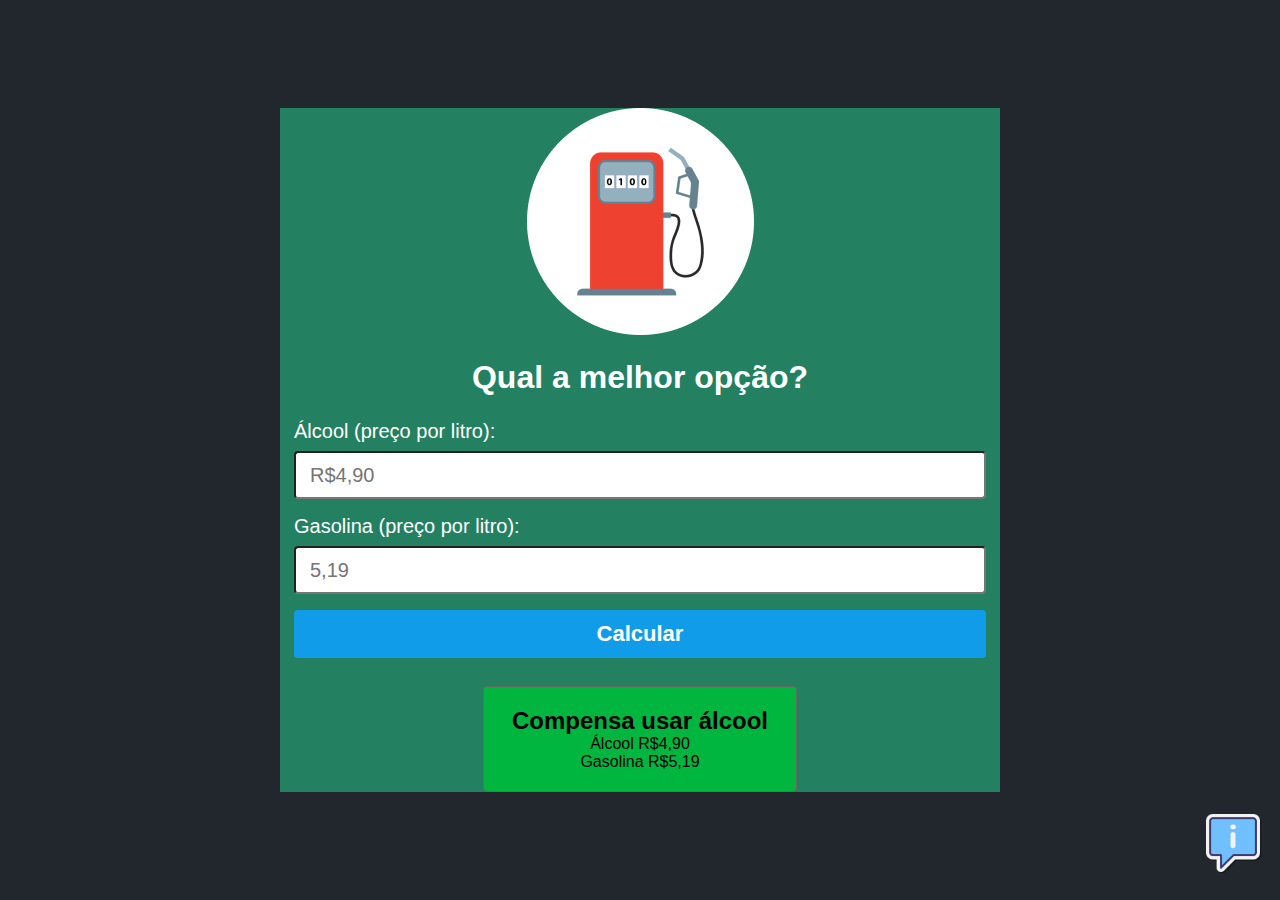
==== index.html @ 8e4d617e "Add files via upload" ====
<!DOCTYPE html>
<html lang="pt-br">
<head>
    <meta charset="UTF-8">
    <meta name="viewport" content="width=device-width, initial-scale=1.0">
    <meta name="keywords" content="Calculadora gasolina ou álcool">
    <link rel="stylesheet" href="style.css" />
    <title>Calculadora Álcool ou Gasolina</title>
  
</head>


<body>
   
<main class="container">
    <img class="logo" src="./assets/logo.png" alt="Logo da calculadora Gasolina ou Álcool
">
   <h1 class="title"> Qual a melhor opção?</h1> 
   <form class="form">
    <label>Álcool (preço por litro):</label>
    <input
        class="input"
        type="number"
        placeholder="R$4,90"
        min="1"
        step="0.01"
        required
        />

        <label>Gasolina (preço por litro):</label>
        <input
        class="input" 
          type="number"
          placeholder="5,19"
          min="1"
          step="0.1"
          required
          />

          <input class="button" type="submit" value="Calcular">
   </form>
   <section class="result">
    <span id="text-result">Compensa usar álcool</span>

    <span>Álcool R$4,90</span>
    <span>Gasolina R$5,19</span>
   </section>
</main>

<div class="info">
  <span class="tooltip"> Veja como é feito o cálculo</span>  
  <a href="#">
<img class="info-img" src="assets/info.png" alt="Veja como é feito o cálculo"/>
  </a>
</div>

</body>

</html>
---- style.css ----
*{
  margin: 0 auto; 
  font-family: sans-serif;
  box-sizing: border-box; 
}

body{
  background-color: #22272e;
  height: 100vh;
  display: flex;
  justify-content: center;
  align-items: center;
  flex-direction: column;
}

.container{
    background-color: rgb(35, 128, 97);

    max-width: 720px;
    display: flex;
    flex-direction: column;
    justify-content: center;
    align-items: center;
    padding: 0 14px; /* Distância interna do item*/


}

.logo{
    max-width: 227px;
}

.title{
    text-align: center;
    color: #fff;
    margin: 24px;
}

.form label{
    color: #fff;
    font-size: 20px;
}

.input{
    width: 100%;
    height: 48px;
    border-radius: 4px;
    font-size: 20px;
    padding: 0 14px;
    margin-top: 8px;
    margin-bottom: 16px;
}

.button{
    width: 100%;
    height: 48px;
    background-color: #119cea;
    cursor: pointer;
    border: 0;
    border-radius: 4px;
    color: #fff;
    font-size: 22px;
    font-weight: bold;
}

.result{
    background-color: #00b63e;
    max-width: 520px;
    padding: 20px 28px;
    text-align: center;
    margin-top: 28px;
    border-radius: 4px;
    display: flex;
    flex-direction: column;
    border: 1px solid #696969;
    user-select: none;
    transition: transform 0.8s;

}

.result:hover{
    transform: scale(1.1);
}

.result spa{
    color: #fff;
    margin-top: 8px;
}

#text-result{
    font-size: 24px;
    font-weight: bold;
}

.info{
  position: fixed;
  right: 14px;
  bottom: 22px;  
}

.info-img{
    width: 66px;
    height: 66px;
}

.tooltip{
    color: #fff;
    background-color: rgb(15,15,15);
    padding: 10px 8px;
    border-radius: 6px;
    position: relative;
    bottom: 28px;
    display: none;
}

.info:hover .tooltip{
    display: inline;
}
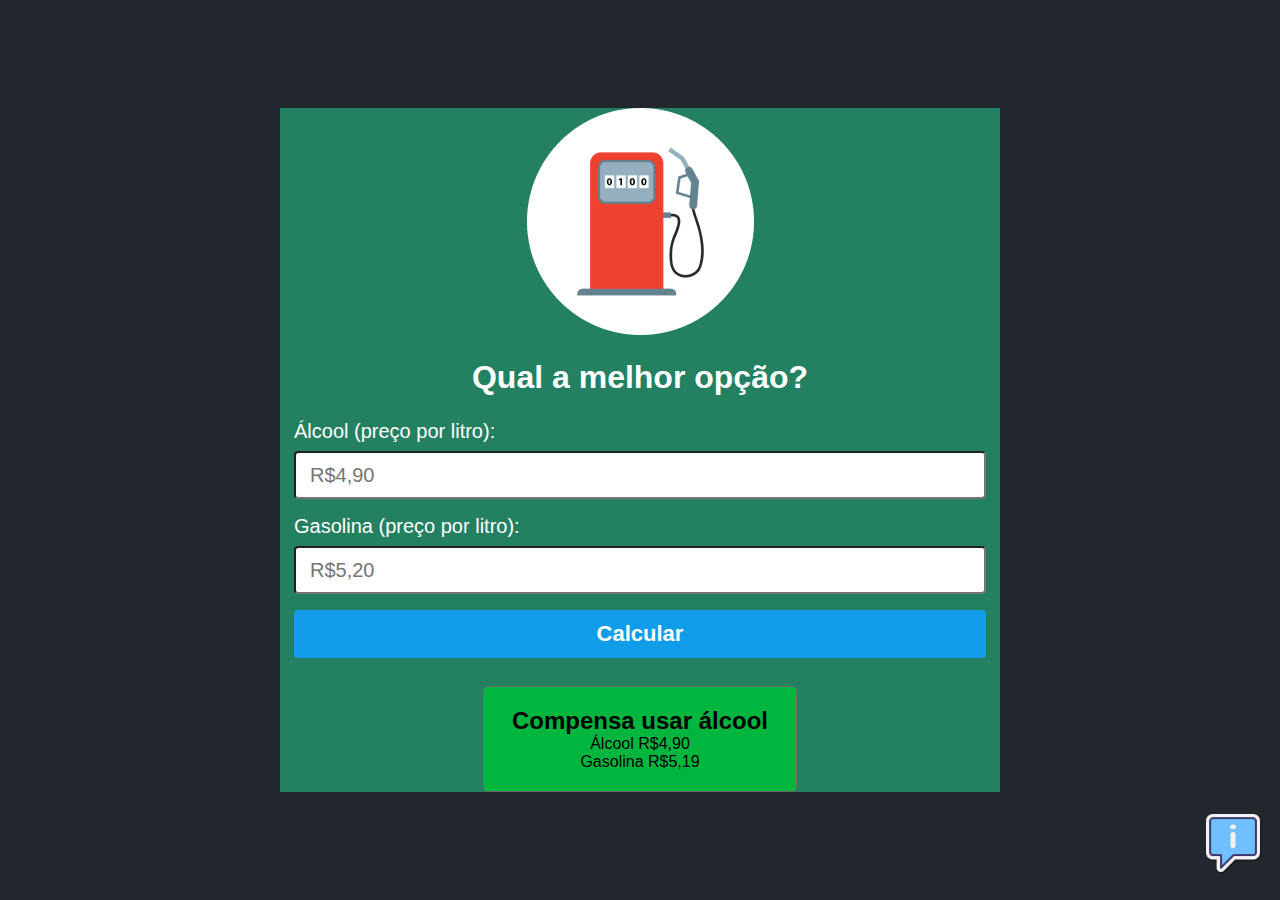
==== commit 6e8f9bf6: "Update index.html" ====
--- a/index.html
+++ b/index.html
@@ -16,9 +16,10 @@
     <img class="logo" src="./assets/logo.png" alt="Logo da calculadora Gasolina ou Álcool
 ">
    <h1 class="title"> Qual a melhor opção?</h1> 
-   <form class="form">
+   <form onsubmit="calcular(event)" class="form">
     <label>Álcool (preço por litro):</label>
     <input
+        id="alcool"
         class="input"
         type="number"
         placeholder="R$4,90"
@@ -29,9 +30,10 @@
 
         <label>Gasolina (preço por litro):</label>
         <input
-        class="input" 
+          id="gasolina"
+          class="input" 
           type="number"
-          placeholder="5,19"
+          placeholder="R$5,20"
           min="1"
           step="0.1"
           required
@@ -39,21 +41,21 @@
 
           <input class="button" type="submit" value="Calcular">
    </form>
-   <section class="result">
+   <section id= "content-result" class="result hide">
     <span id="text-result">Compensa usar álcool</span>
 
-    <span>Álcool R$4,90</span>
-    <span>Gasolina R$5,19</span>
+    <span id="alcool-result">Álcool R$4,90</span>
+    <span id="gasolina-result">Gasolina R$5,19</span>
    </section>
 </main>
 
 <div class="info">
   <span class="tooltip"> Veja como é feito o cálculo</span>  
-  <a href="#">
+  <a href="calculo.html">
 <img class="info-img" src="assets/info.png" alt="Veja como é feito o cálculo"/>
   </a>
 </div>
-
+<script src="scrip.js"></script>
 </body>
 
-</html>+</html>
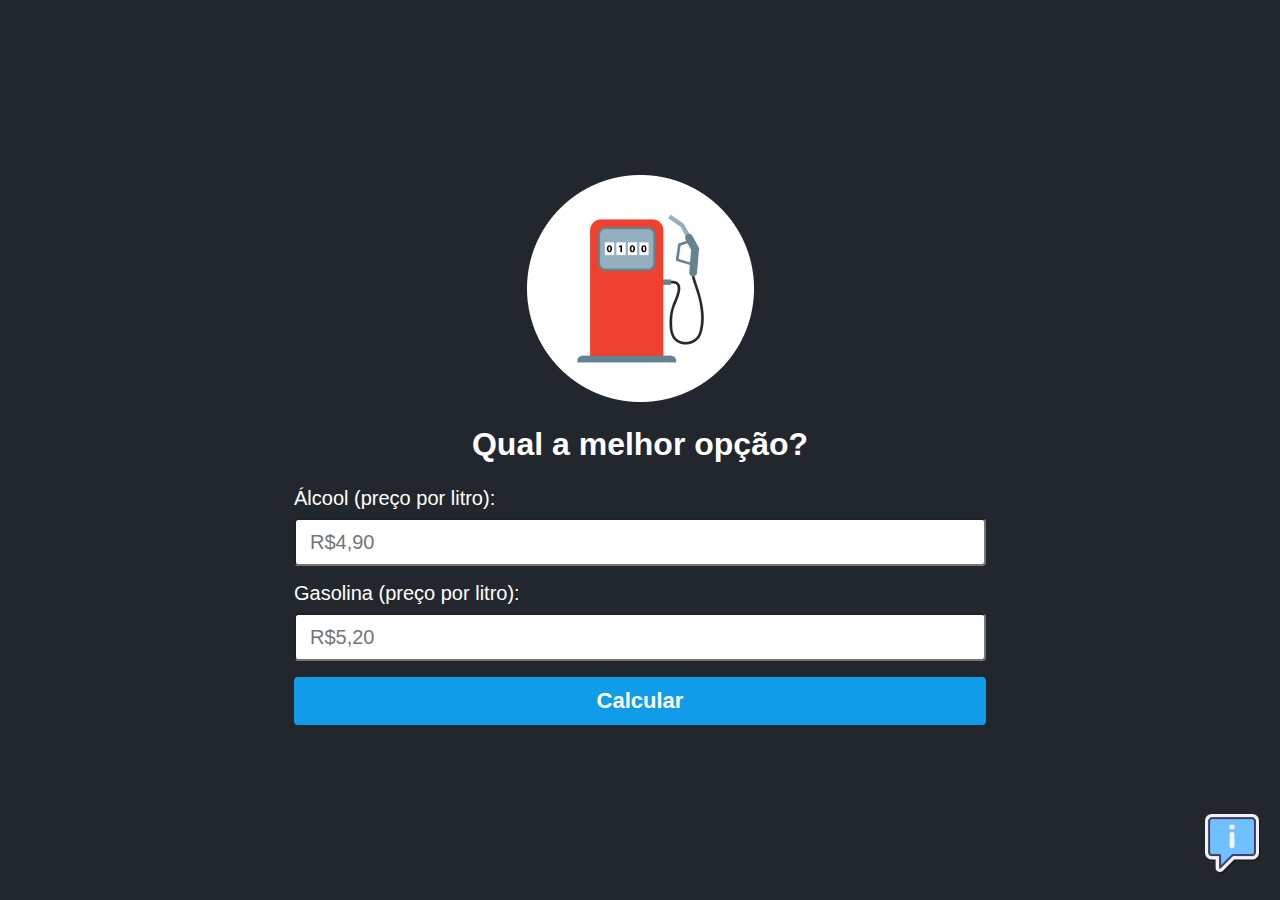
==== commit be9d9169: "Update index.html" ====
--- a/index.html
+++ b/index.html
@@ -55,7 +55,7 @@
 <img class="info-img" src="assets/info.png" alt="Veja como é feito o cálculo"/>
   </a>
 </div>
-<script src="scrip.js"></script>
+<script src="script.js"></script>
 </body>
 
 </html>
--- a/style.css
+++ b/style.css
@@ -14,8 +14,6 @@
 }
 
 .container{
-    background-color: rgb(35, 128, 97);
-
     max-width: 720px;
     display: flex;
     flex-direction: column;
@@ -75,14 +73,17 @@
     border: 1px solid #696969;
     user-select: none;
     transition: transform 0.8s;
+}
 
+.hide{
+    display: none;
 }
 
 .result:hover{
     transform: scale(1.1);
 }
 
-.result spa{
+.result span{
     color: #fff;
     margin-top: 8px;
 }
@@ -90,11 +91,12 @@
 #text-result{
     font-size: 24px;
     font-weight: bold;
+    color: #ffffff;    
 }
 
 .info{
   position: fixed;
-  right: 14px;
+  right: 15px;
   bottom: 22px;  
 }
 
@@ -115,4 +117,32 @@
 
 .info:hover .tooltip{
     display: inline;
-}+}
+.sobre{
+    max-width: 620px;
+    background-color: #242424;
+    padding: 24px 14px;
+    border: 1px solid #696969;
+    border-radius: 4px;
+}
+
+.sobre p {
+    color: #fff;
+    margin-bottom: 8px;
+    line-height: 150%;
+}
+
+.button-calcular{
+    background-color: #119cea;
+    height: 48px;
+    width: 70%;
+    display: flex;
+    justify-content: center;
+    align-items: center;
+    color: #fff;
+    text-decoration: none;
+    font-size: 22px;
+    font-weight: bold;
+    margin-top: 24px;
+    border-radius: 4px;
+}
